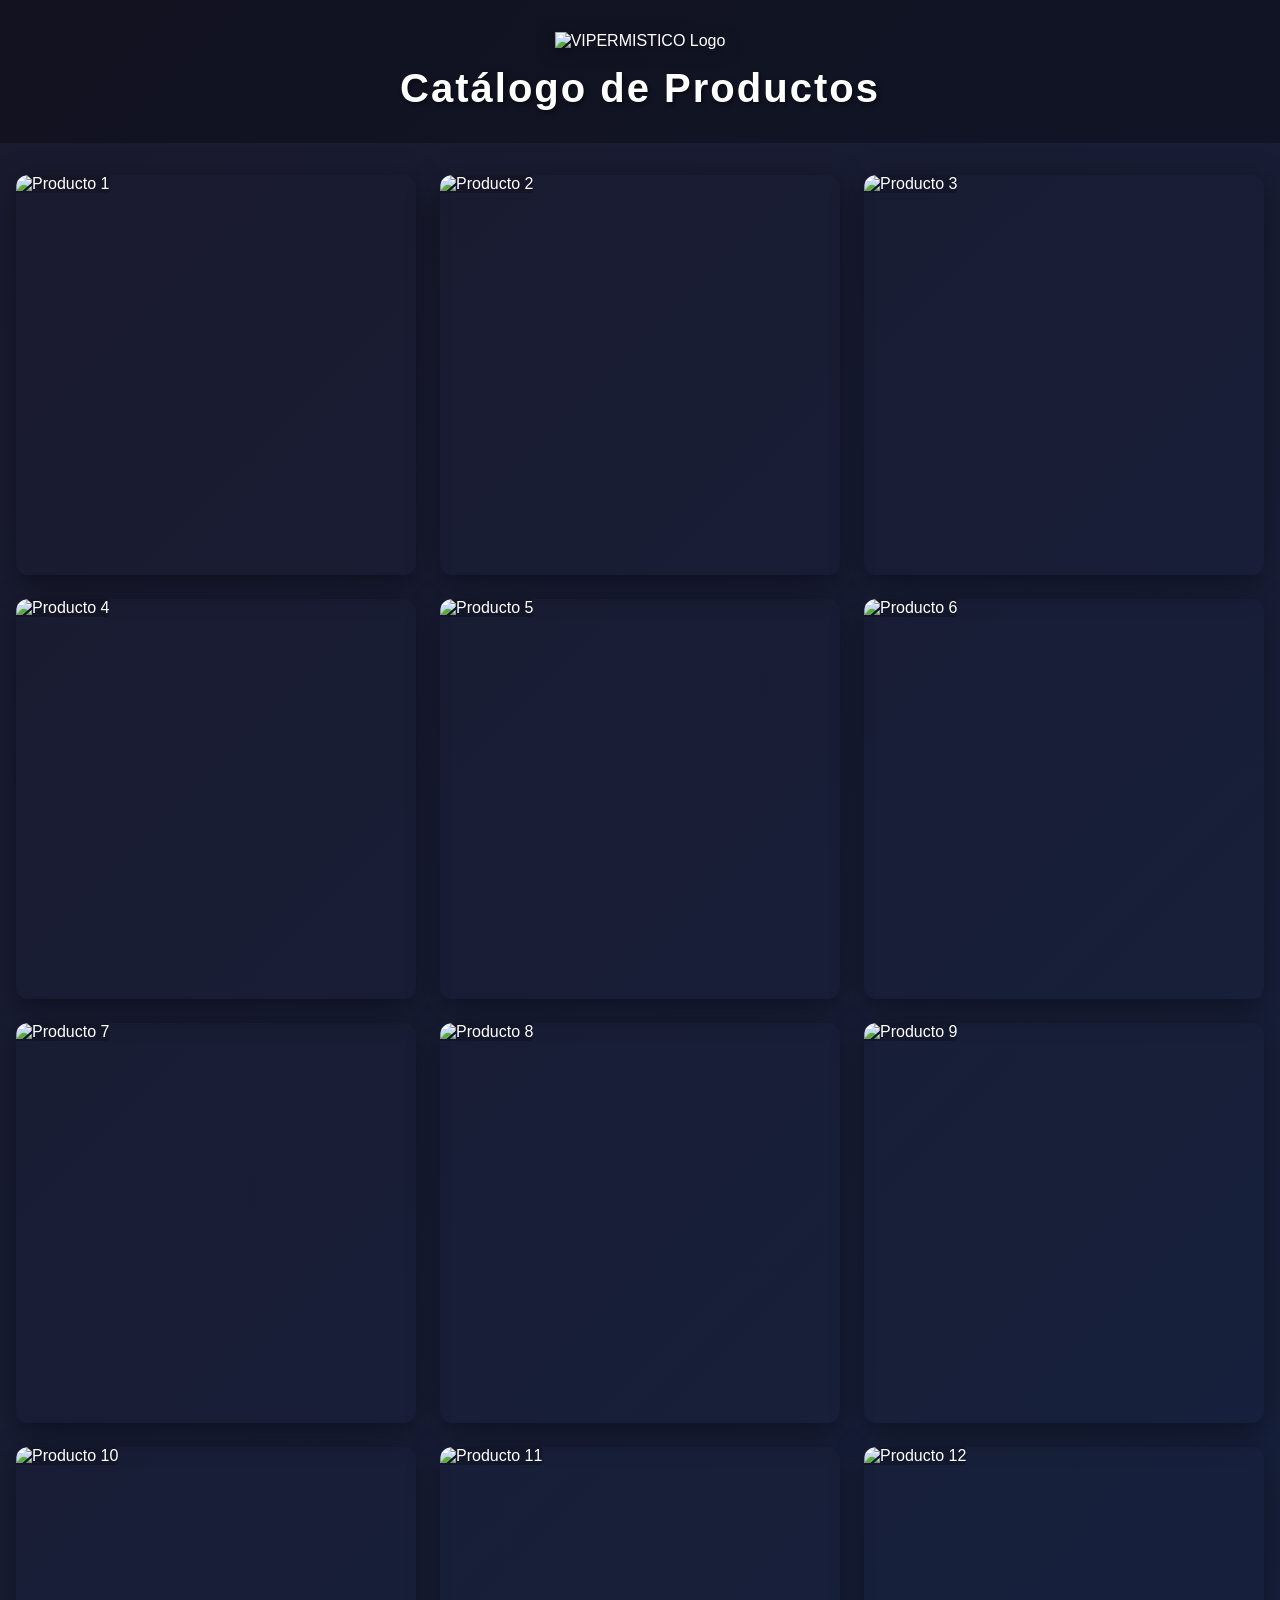
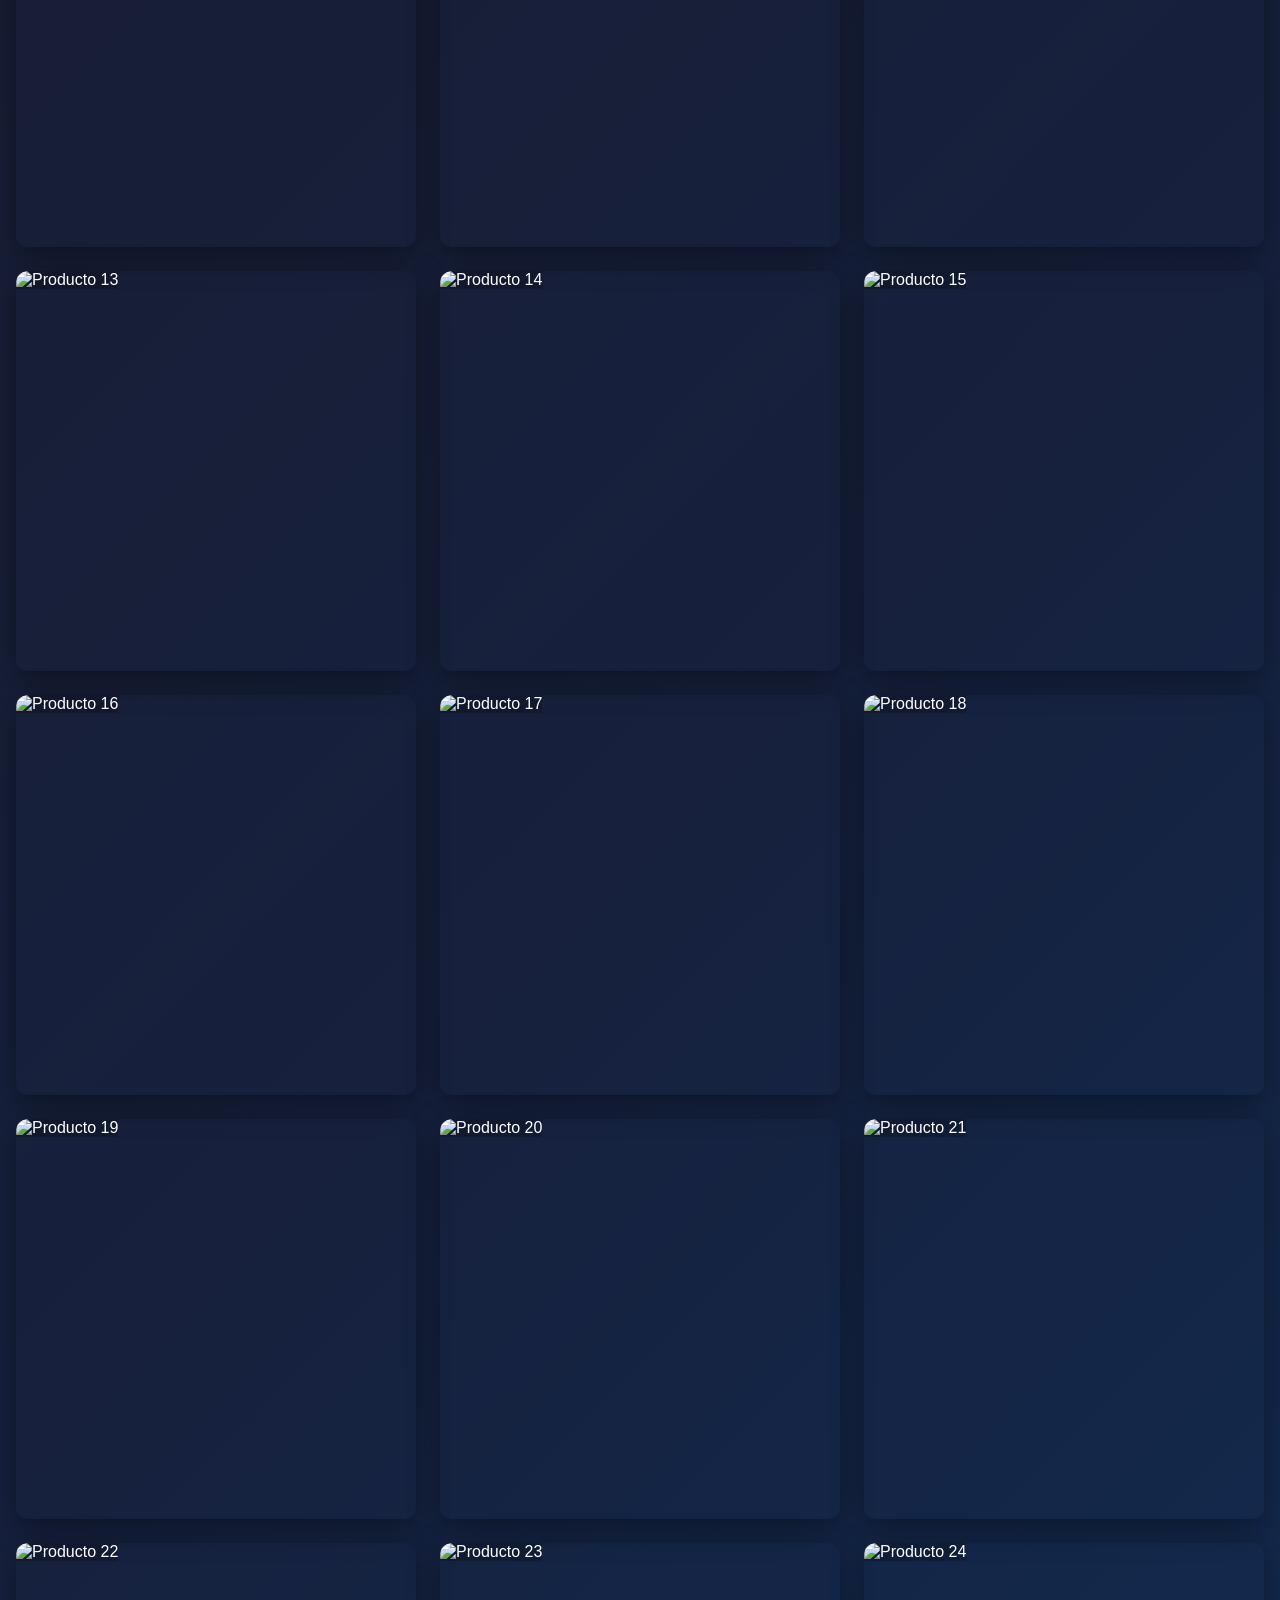
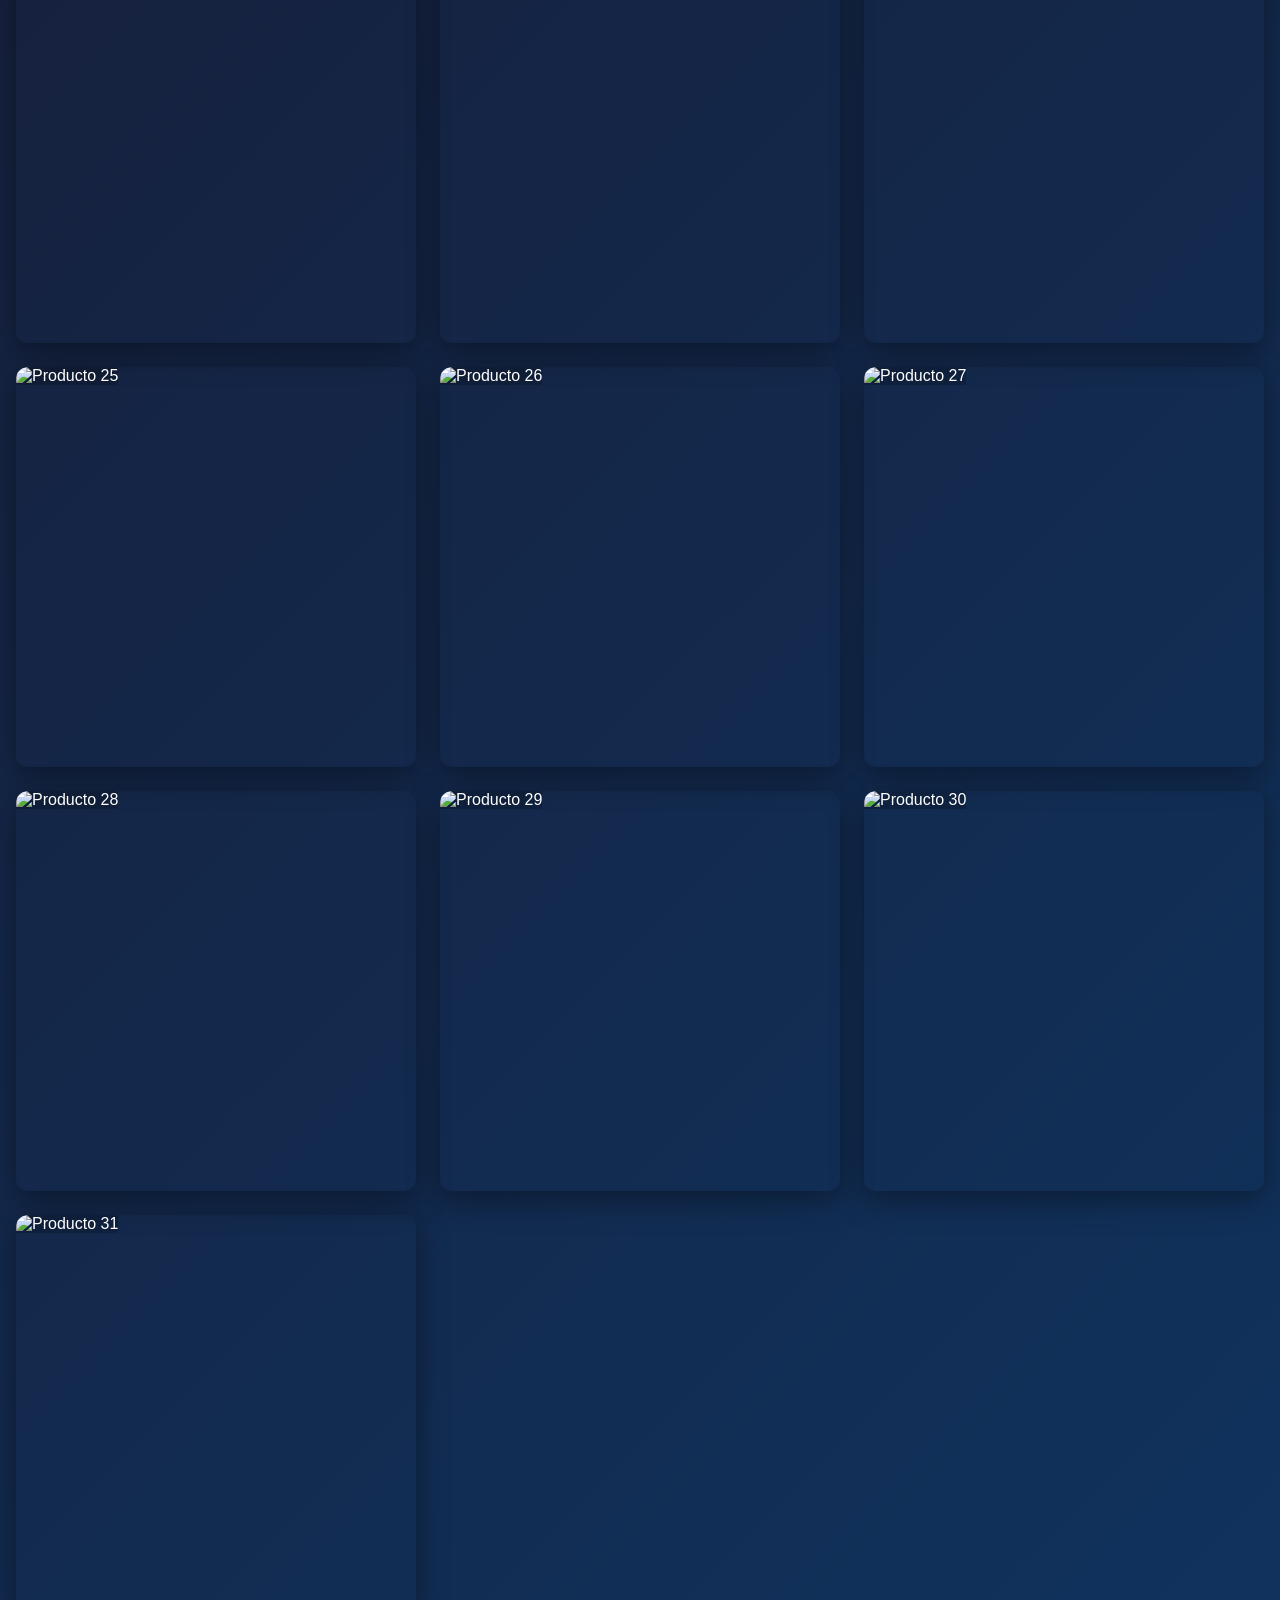
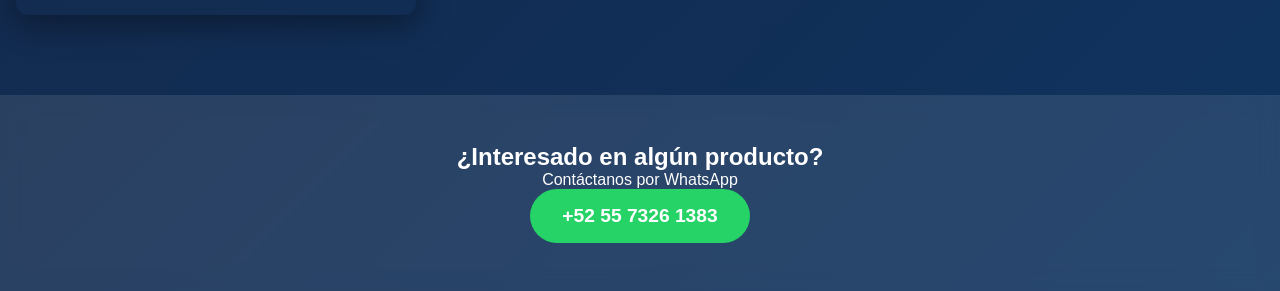
==== index.html @ 4a06d8fb "Add files via upload" ====
<!DOCTYPE html>
<html lang="es">
<head>
    <meta charset="UTF-8">
    <meta name="viewport" content="width=device-width, initial-scale=1.0">
    <title>Catálogo de Productos</title>
    <style>
        * { margin: 0; padding: 0; box-sizing: border-box; }
        body { 
            font-family: 'Arial', sans-serif; 
            background: linear-gradient(135deg, #1a1a2e 0%, #16213e 50%, #0f3460 100%); 
            color: white; 
            min-height: 100vh;
        }
        .header {
            text-align: center; padding: 2rem 1rem; background: rgba(0,0,0,0.3);
        }
        .logo { max-width: 300px; width: 100%; height: auto; margin-bottom: 1rem; filter: drop-shadow(0 4px 8px rgba(0,0,0,0.5)); }
        .title { font-size: 2.5rem; font-weight: bold; text-shadow: 2px 2px 4px rgba(0,0,0,0.5); letter-spacing: 2px; }
        .gallery {
            max-width: 1400px; margin: 0 auto; padding: 2rem 1rem; display: grid;
            grid-template-columns: repeat(auto-fit, minmax(350px, 1fr)); gap: 1.5rem;
        }
        .photo { 
            position: relative; border-radius: 12px; overflow: hidden; 
            box-shadow: 0 8px 32px rgba(0,0,0,0.4); transition: transform 0.3s, box-shadow 0.3s;
            aspect-ratio: 1; /* Marco cuadrado perfecto */
        }
        .photo:hover { transform: scale(1.05); box-shadow: 0 16px 48px rgba(255,255,255,0.1); }
        .photo img { 
            width: 100%; height: 100%; object-fit: contain; /* CAMBIO: Se ve completa, con fondo transparente */
            background: rgba(0,0,0,0.2); /* Fondo sutil para fotos con transparencias */
        }
        .contact {
            text-align: center; padding: 3rem 1rem; background: rgba(255,255,255,0.1);
            backdrop-filter: blur(10px); margin-top: 3rem;
        }
        .whatsapp { 
            display: inline-block; padding: 1rem 2rem; background: #25D366; 
            color: white; text-decoration: none; border-radius: 50px; 
            font-weight: bold; font-size: 1.2rem; transition: background 0.3s;
        }
        .whatsapp:hover { background: #128C7E; }
        @media (max-width: 768px) {
            .title { font-size: 2rem; }
            .gallery { grid-template-columns: repeat(auto-fit, minmax(280px, 1fr)); gap: 1rem; }
        }
    </style>
</head>
<body>
    <header class="header">
        <img src="images/logo.jpg" alt="VIPERMISTICO Logo" class="logo">
        <h1 class="title">Catálogo de Productos</h1>
    </header>
    
    <main class="gallery">
        <!-- Las 31 fotos - ahora se verán COMPLETAS -->
        <div class="photo"><img src="images/01.jpg" alt="Producto 1"></div>
        <div class="photo"><img src="images/02.jpg" alt="Producto 2"></div>
        <div class="photo"><img src="images/03.jpg" alt="Producto 3"></div>
        <div class="photo"><img src="images/04.jpg" alt="Producto 4"></div>
        <div class="photo"><img src="images/05.jpg" alt="Producto 5"></div>
        <div class="photo"><img src="images/06.jpg" alt="Producto 6"></div>
        <div class="photo"><img src="images/07.jpg" alt="Producto 7"></div>
        <div class="photo"><img src="images/08.jpg" alt="Producto 8"></div>
        <div class="photo"><img src="images/09.jpg" alt="Producto 9"></div>
        <div class="photo"><img src="images/10.jpg" alt="Producto 10"></div>
        <div class="photo"><img src="images/11.jpg" alt="Producto 11"></div>
        <div class="photo"><img src="images/12.jpg" alt="Producto 12"></div>
        <div class="photo"><img src="images/13.jpg" alt="Producto 13"></div>
        <div class="photo"><img src="images/14.jpg" alt="Producto 14"></div>
        <div class="photo"><img src="images/15.jpg" alt="Producto 15"></div>
        <div class="photo"><img src="images/16.jpg" alt="Producto 16"></div>
        <div class="photo"><img src="images/17.jpg" alt="Producto 17"></div>
        <div class="photo"><img src="images/18.jpg" alt="Producto 18"></div>
        <div class="photo"><img src="images/19.jpg" alt="Producto 19"></div>
        <div class="photo"><img src="images/20.jpg" alt="Producto 20"></div>
        <div class="photo"><img src="images/21.jpg" alt="Producto 21"></div>
        <div class="photo"><img src="images/22.jpg" alt="Producto 22"></div>
        <div class="photo"><img src="images/23.jpg" alt="Producto 23"></div>
        <div class="photo"><img src="images/24.jpg" alt="Producto 24"></div>
        <div class="photo"><img src="images/25.jpg" alt="Producto 25"></div>
        <div class="photo"><img src="images/26.jpg" alt="Producto 26"></div>
        <div class="photo"><img src="images/27.jpg" alt="Producto 27"></div>
        <div class="photo"><img src="images/28.jpg" alt="Producto 28"></div>
        <div class="photo"><img src="images/29.jpg" alt="Producto 29"></div>
        <div class="photo"><img src="images/30.jpg" alt="Producto 30"></div>
        <div class="photo"><img src="images/31.jpg" alt="Producto 31"></div>
    </main>
    
    <footer class="contact">
        <h2>¿Interesado en algún producto?</h2>
        <p>Contáctanos por WhatsApp</p>
        <a href="https://wa.me/525573261383" target="_blank" class="whatsapp">+52 55 7326 1383</a>
    </footer>
</body>
</html>
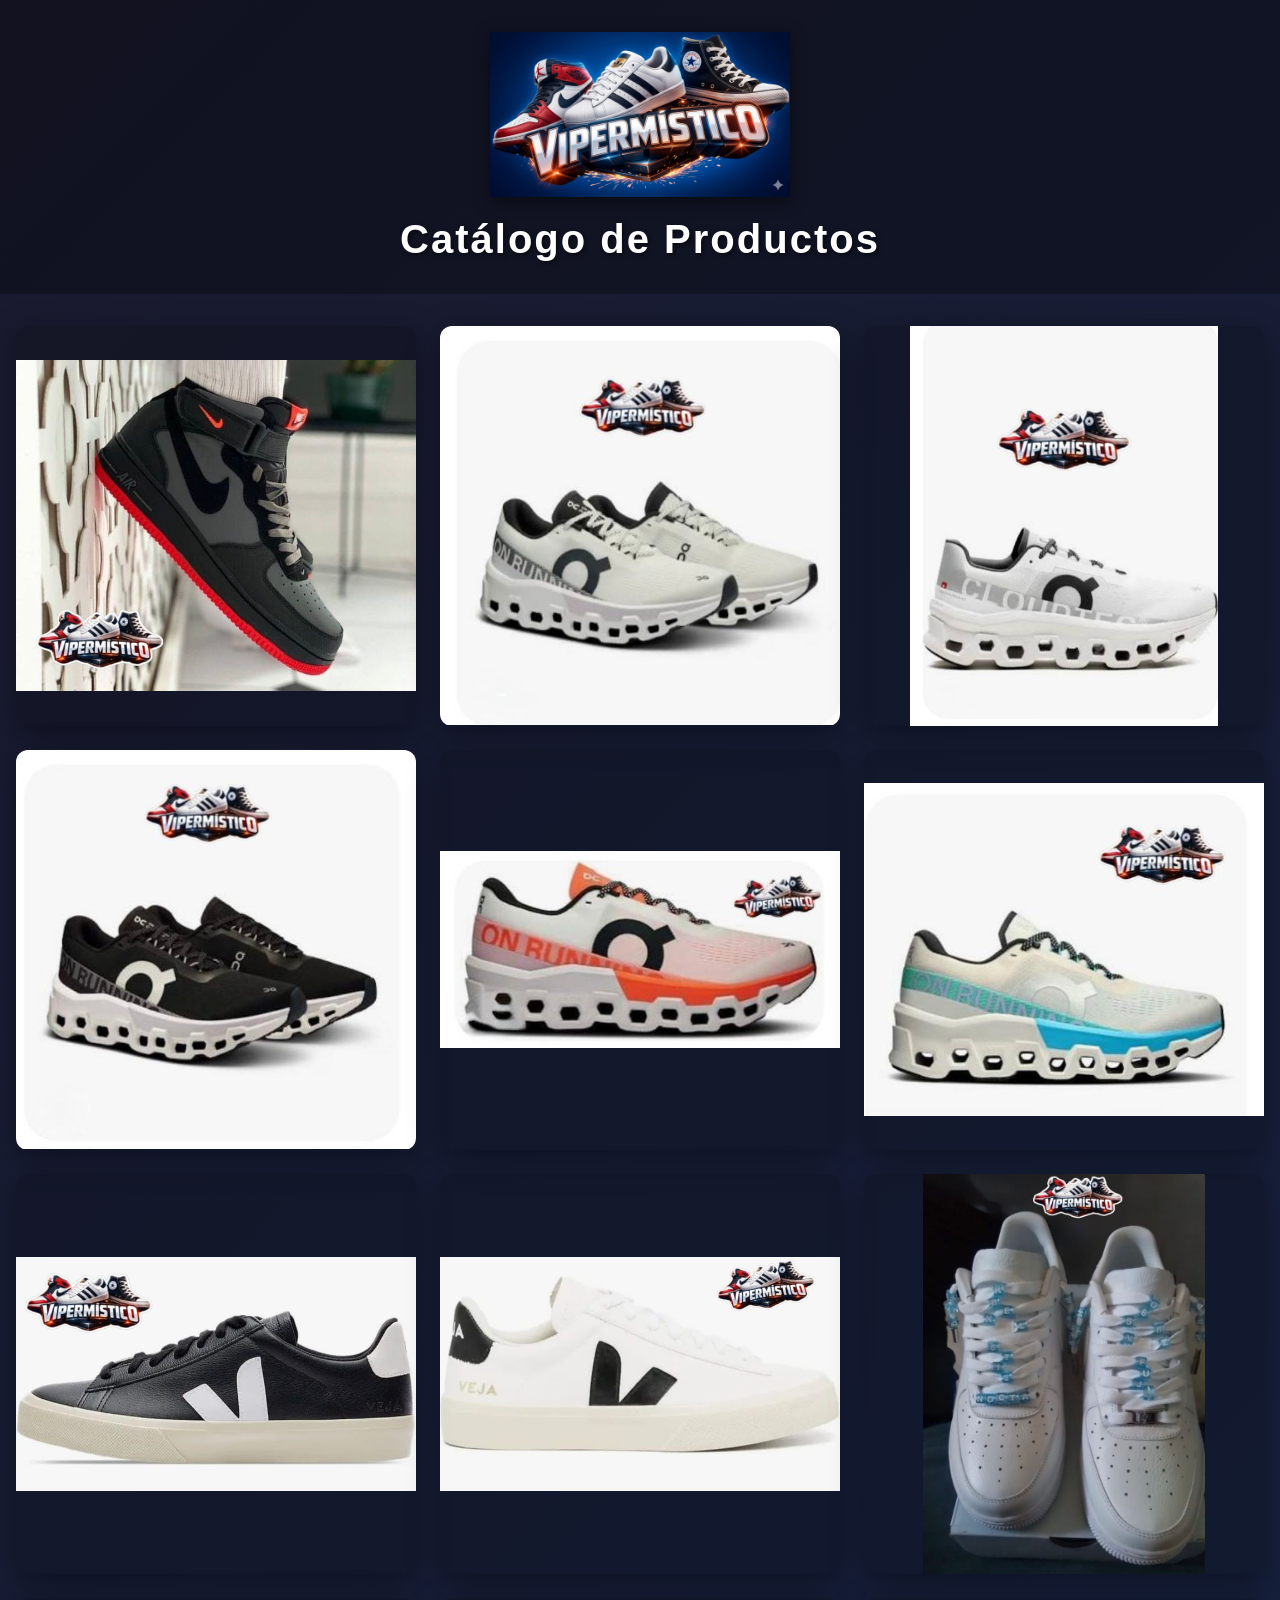
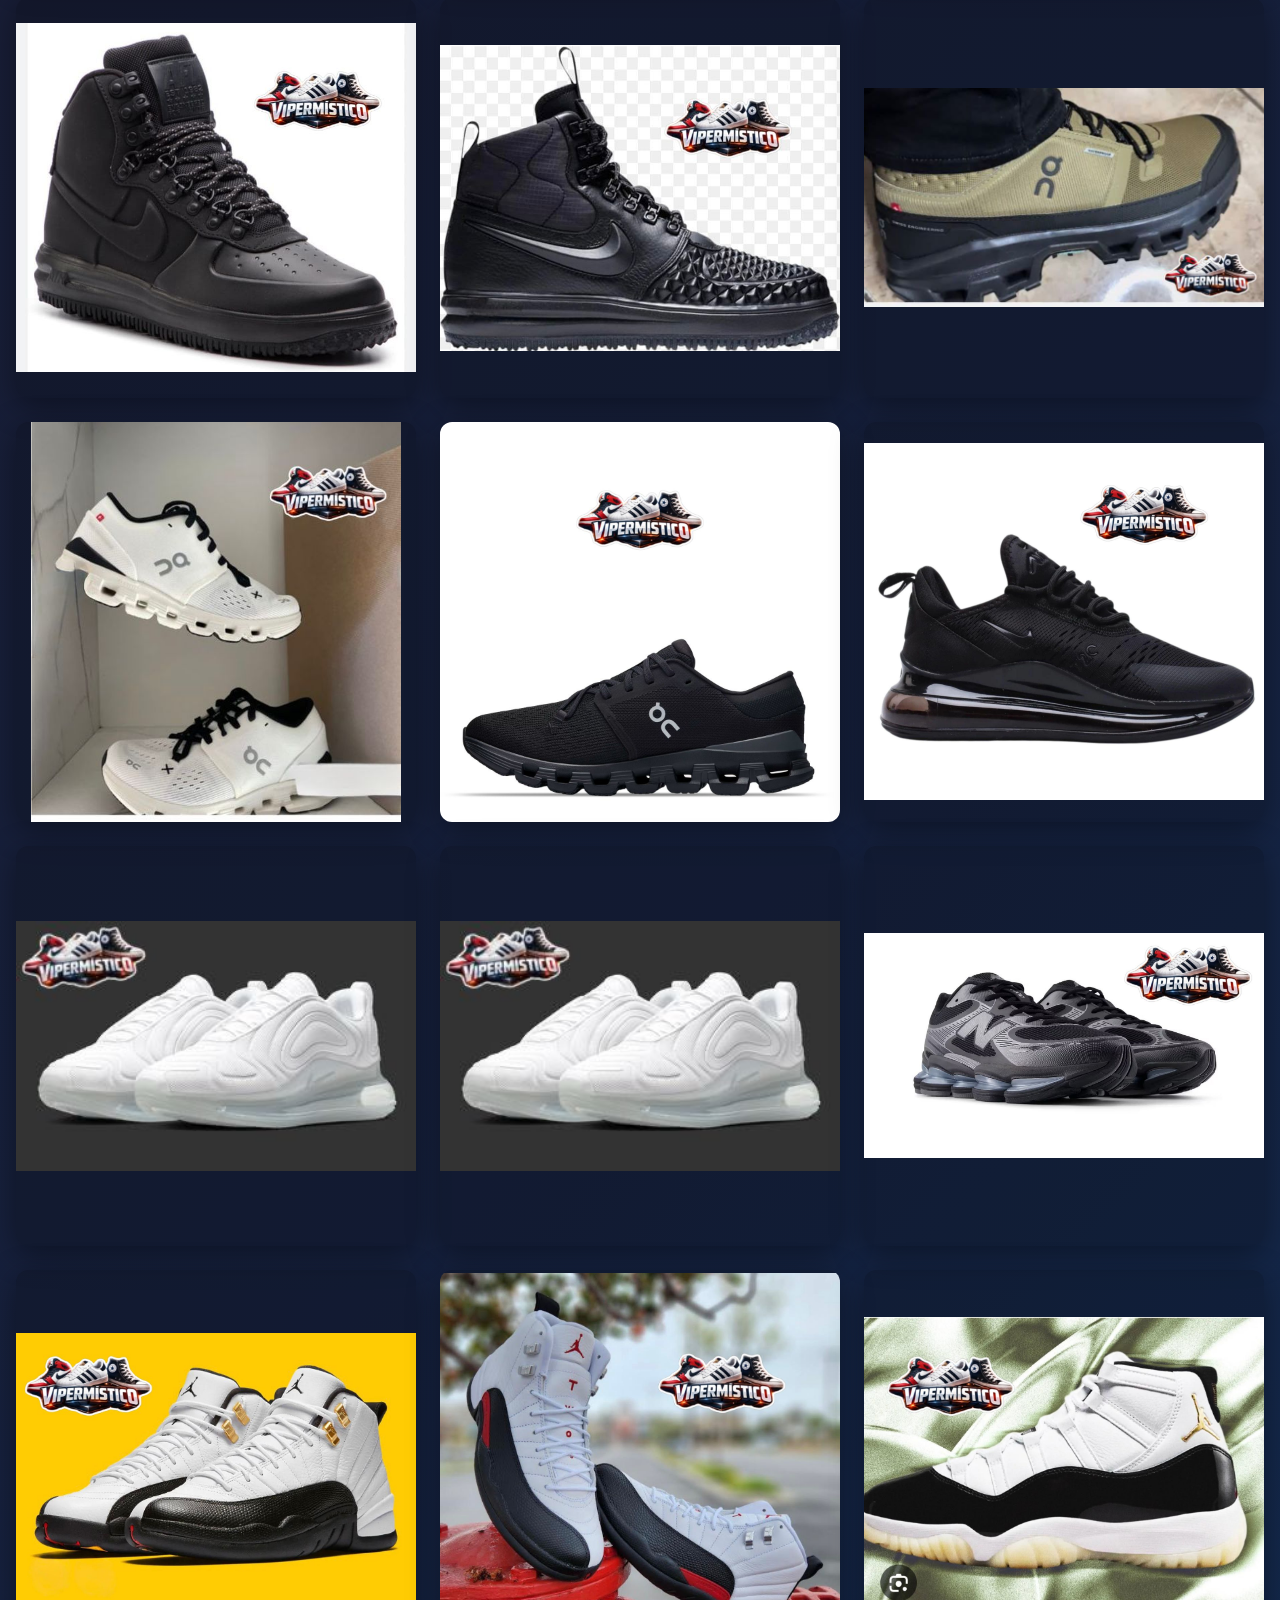
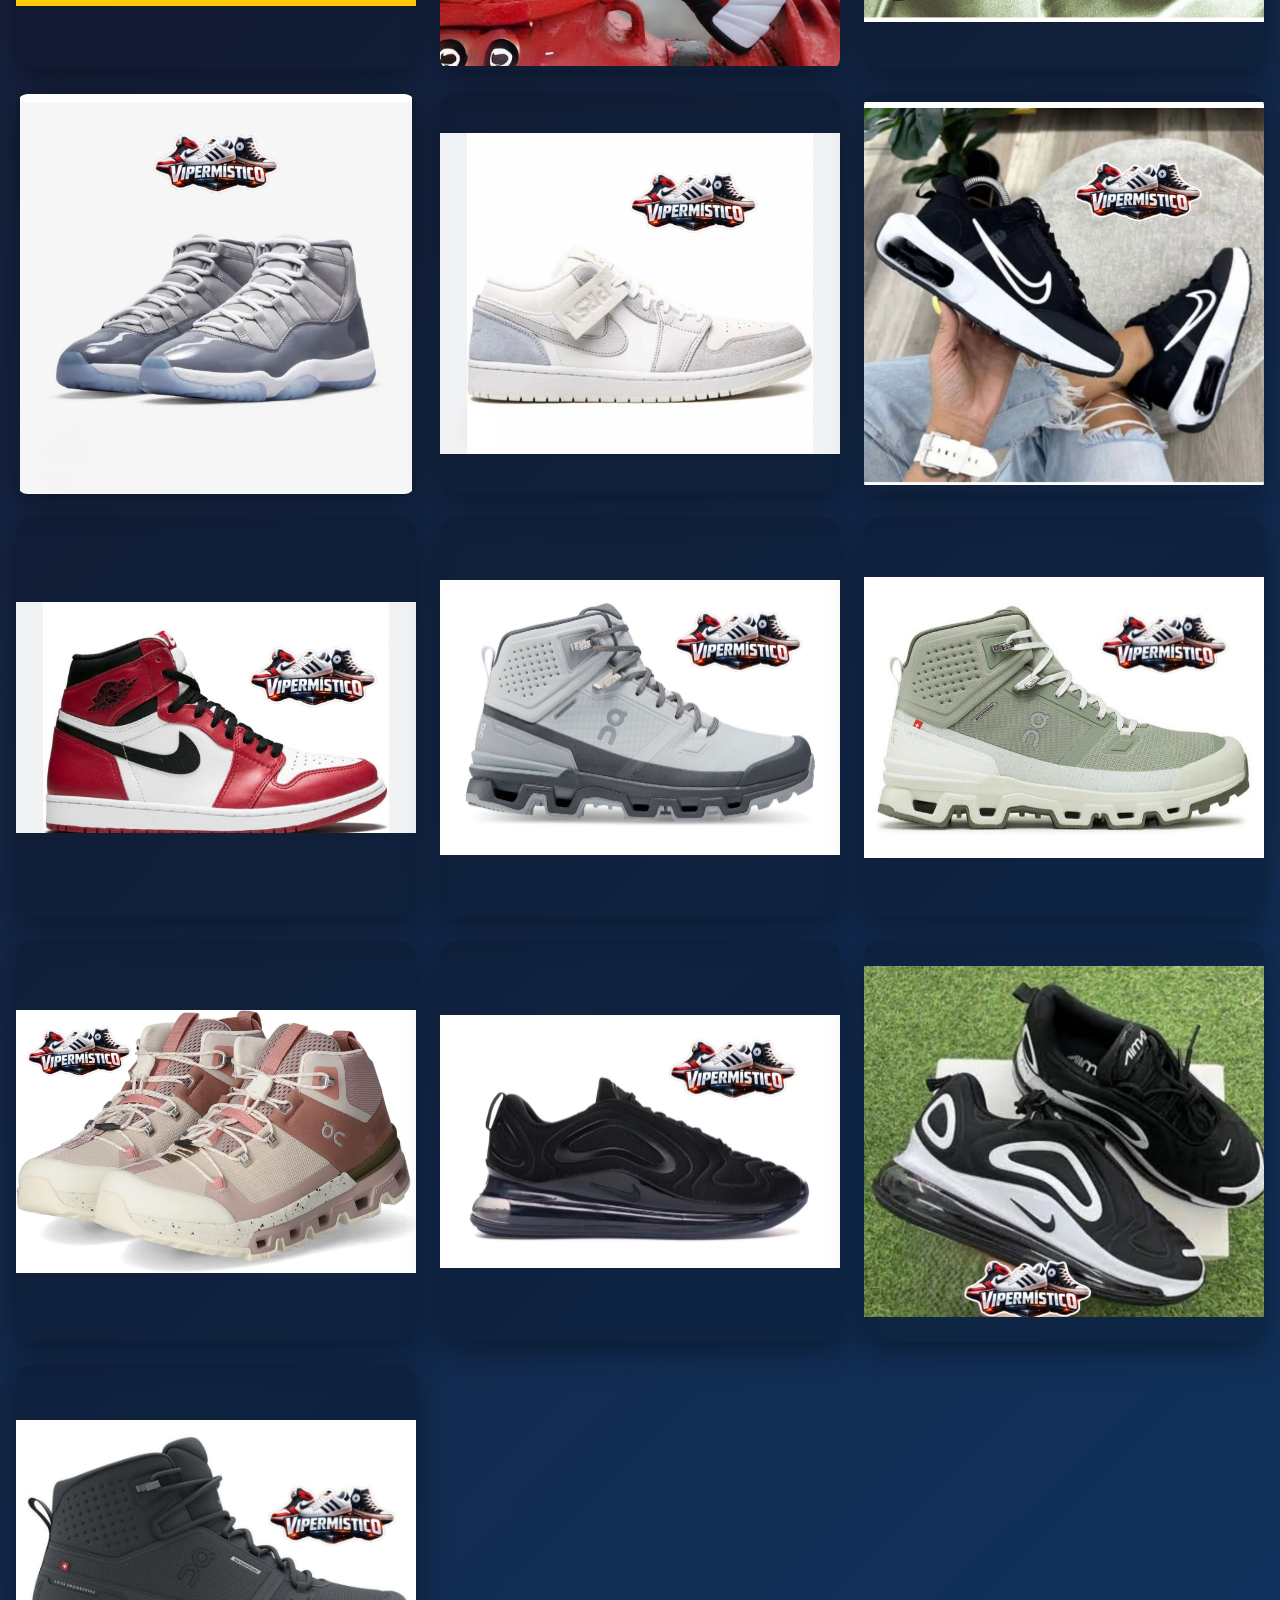
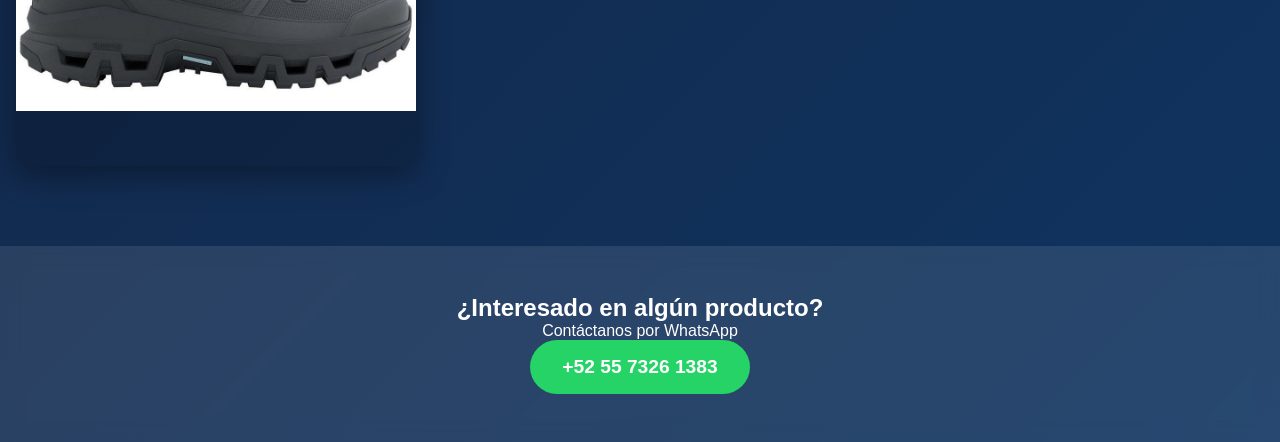
==== commit 7cdc6ae5: "Update index.html" ====
--- a/index.html
+++ b/index.html
@@ -49,43 +49,43 @@
 </head>
 <body>
     <header class="header">
-        <img src="images/logo.jpg" alt="VIPERMISTICO Logo" class="logo">
+        <img src="vipermistico/images/logo.jpg" alt="VIPERMISTICO Logo" class="logo">
         <h1 class="title">Catálogo de Productos</h1>
     </header>
     
     <main class="gallery">
         <!-- Las 31 fotos - ahora se verán COMPLETAS -->
-        <div class="photo"><img src="images/01.jpg" alt="Producto 1"></div>
-        <div class="photo"><img src="images/02.jpg" alt="Producto 2"></div>
-        <div class="photo"><img src="images/03.jpg" alt="Producto 3"></div>
-        <div class="photo"><img src="images/04.jpg" alt="Producto 4"></div>
-        <div class="photo"><img src="images/05.jpg" alt="Producto 5"></div>
-        <div class="photo"><img src="images/06.jpg" alt="Producto 6"></div>
-        <div class="photo"><img src="images/07.jpg" alt="Producto 7"></div>
-        <div class="photo"><img src="images/08.jpg" alt="Producto 8"></div>
-        <div class="photo"><img src="images/09.jpg" alt="Producto 9"></div>
-        <div class="photo"><img src="images/10.jpg" alt="Producto 10"></div>
-        <div class="photo"><img src="images/11.jpg" alt="Producto 11"></div>
-        <div class="photo"><img src="images/12.jpg" alt="Producto 12"></div>
-        <div class="photo"><img src="images/13.jpg" alt="Producto 13"></div>
-        <div class="photo"><img src="images/14.jpg" alt="Producto 14"></div>
-        <div class="photo"><img src="images/15.jpg" alt="Producto 15"></div>
-        <div class="photo"><img src="images/16.jpg" alt="Producto 16"></div>
-        <div class="photo"><img src="images/17.jpg" alt="Producto 17"></div>
-        <div class="photo"><img src="images/18.jpg" alt="Producto 18"></div>
-        <div class="photo"><img src="images/19.jpg" alt="Producto 19"></div>
-        <div class="photo"><img src="images/20.jpg" alt="Producto 20"></div>
-        <div class="photo"><img src="images/21.jpg" alt="Producto 21"></div>
-        <div class="photo"><img src="images/22.jpg" alt="Producto 22"></div>
-        <div class="photo"><img src="images/23.jpg" alt="Producto 23"></div>
-        <div class="photo"><img src="images/24.jpg" alt="Producto 24"></div>
-        <div class="photo"><img src="images/25.jpg" alt="Producto 25"></div>
-        <div class="photo"><img src="images/26.jpg" alt="Producto 26"></div>
-        <div class="photo"><img src="images/27.jpg" alt="Producto 27"></div>
-        <div class="photo"><img src="images/28.jpg" alt="Producto 28"></div>
-        <div class="photo"><img src="images/29.jpg" alt="Producto 29"></div>
-        <div class="photo"><img src="images/30.jpg" alt="Producto 30"></div>
-        <div class="photo"><img src="images/31.jpg" alt="Producto 31"></div>
+        <div class="photo"><img src="vipermistico/images/01.jpg" alt="Producto 1"></div>
+        <div class="photo"><img src="vipermistico/images/02.jpg" alt="Producto 2"></div>
+        <div class="photo"><img src="vipermistico/images/03.jpg" alt="Producto 3"></div>
+        <div class="photo"><img src="vipermistico/images/04.jpg" alt="Producto 4"></div>
+        <div class="photo"><img src="vipermistico/images/05.jpg" alt="Producto 5"></div>
+        <div class="photo"><img src="vipermistico/images/06.jpg" alt="Producto 6"></div>
+        <div class="photo"><img src="vipermistico/images/07.jpg" alt="Producto 7"></div>
+        <div class="photo"><img src="vipermistico/images/08.jpg" alt="Producto 8"></div>
+        <div class="photo"><img src="vipermistico/images/09.jpg" alt="Producto 9"></div>
+        <div class="photo"><img src="vipermistico/images/10.jpg" alt="Producto 10"></div>
+        <div class="photo"><img src="vipermistico/images/11.jpg" alt="Producto 11"></div>
+        <div class="photo"><img src="vipermistico/images/12.jpg" alt="Producto 12"></div>
+        <div class="photo"><img src="vipermistico/images/13.jpg" alt="Producto 13"></div>
+        <div class="photo"><img src="vipermistico/images/14.jpg" alt="Producto 14"></div>
+        <div class="photo"><img src="vipermistico/images/15.jpg" alt="Producto 15"></div>
+        <div class="photo"><img src="vipermistico/images/16.jpg" alt="Producto 16"></div>
+        <div class="photo"><img src="vipermistico/images/17.jpg" alt="Producto 17"></div>
+        <div class="photo"><img src="vipermistico/images/18.jpg" alt="Producto 18"></div>
+        <div class="photo"><img src="vipermistico/images/19.jpg" alt="Producto 19"></div>
+        <div class="photo"><img src="vipermistico/images/20.jpg" alt="Producto 20"></div>
+        <div class="photo"><img src="vipermistico/images/21.jpg" alt="Producto 21"></div>
+        <div class="photo"><img src="vipermistico/images/22.jpg" alt="Producto 22"></div>
+        <div class="photo"><img src="vipermistico/images/23.jpg" alt="Producto 23"></div>
+        <div class="photo"><img src="vipermistico/images/24.jpg" alt="Producto 24"></div>
+        <div class="photo"><img src="vipermistico/images/25.jpg" alt="Producto 25"></div>
+        <div class="photo"><img src="vipermistico/images/26.jpg" alt="Producto 26"></div>
+        <div class="photo"><img src="vipermistico/images/27.jpg" alt="Producto 27"></div>
+        <div class="photo"><img src="vipermistico/images/28.jpg" alt="Producto 28"></div>
+        <div class="photo"><img src="vipermistico/images/29.jpg" alt="Producto 29"></div>
+        <div class="photo"><img src="vipermistico/images/30.jpg" alt="Producto 30"></div>
+        <div class="photo"><img src="vipermistico/images/31.jpg" alt="Producto 31"></div>
     </main>
     
     <footer class="contact">
